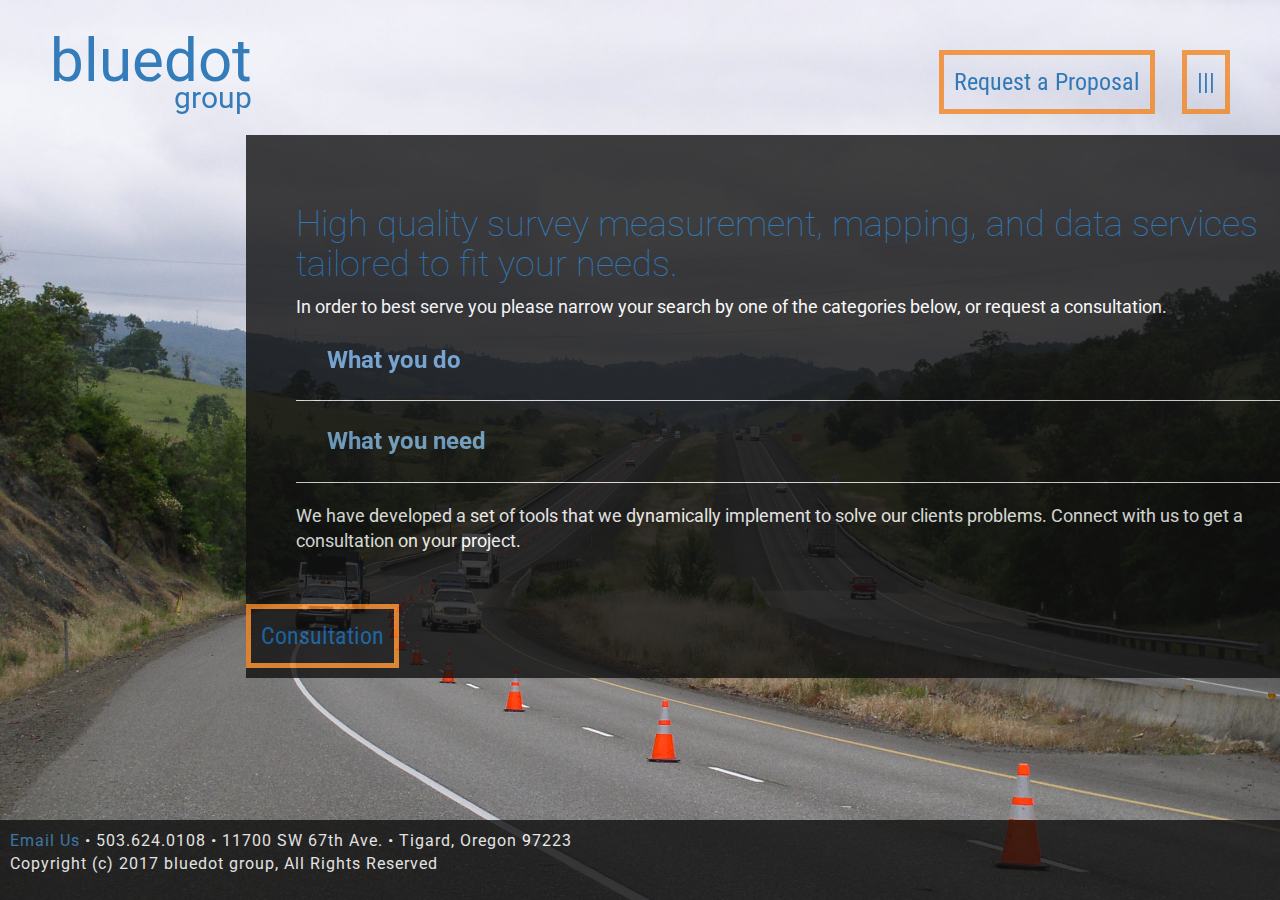
==== newLook.html @ 617af046 "format and style webpage, add basic js to control flow" ====
<!DOCTYPE html>
<html>

<head>
  <meta charset="utf-8">
  <link rel="stylesheet" href="css/bootstrap.css" type="text/css">
  <link rel="stylesheet" href="css/newLook.css" type="text/css">
  <script src="js/jquery-3.2.1.js" type="text/javascript"></script>
  <script src="js/scripts.js" type="text/javascript"></script>
  <link href="https://fonts.googleapis.com/css?family=Roboto|Roboto+Condensed|Lato" rel="stylesheet">
  <title>bluedot group | Land Surveying and Mapping | AEC Support Services | Oregon</title>
</head>

<body class="bg-img">
  <div class="container">
    <div class="topBar">
      <div class="logo">
        <p><span id="topLogo">bluedot</span></p>
        <p><span id="bottomLogo">group</span></p>
      </div>
      <div class="rfp">
        <button id="rfp" type="button" name="button">Request a Proposal</button>
      </div>
      <div class="navigation">
        <button id="nav" type="button" name="button">|||</button>
      </div>
    </div>
    <div class="intro">
      <h1><span>High quality survey measurement, mapping, and data services tailored to fit your needs.</span></h1>
      <p>In order to best serve you please narrow your search by one of the categories below, or request a consultation.
      </p>

      <h2><button id="whatYouDo" class="coolBottom" type="button" name="button">What you do</button></h2>
      <div class="whatYouDo">
        <h3><button class="coolBottom" type="button" name="button">Architects</button> | <button class="coolBottom" type="button" name="button">Engineers</button> | <button class="coolBottom" type="button" name="button">Construction Contractors</button> | <button class="coolBottom" type="button" name="button">Developers</button> | <button class="coolBottom" type="button" name="button">Land Owners</button></h3>
      </div>

      <hr>

      <h2><button id="whatYouNeed" class="coolBottom" type="button" name="button">What you need</button></h2>

      <div class="whatYouNeed">
        <h3><button id="preDesign" class="coolBottom" type="button" name="button">Pre-Design Survey</button> | <button id="preCon" class="coolBottom" type="button" name="button">Pre/Post-Construction Record of Survey</button> | <button class="coolBottom" type="button" name="button">Airport Survey</button> | <button class="coolBottom" type="button" name="button">ALTA Land Title Survey</button> | </h3>
      </div>

      <hr>
      <p>We have developed a set of tools that we dynamically implement to solve our clients problems. Connect with us to get a consultation on your project.</p>
      <button id="consult" type="button" name="button">Consultation</button>
    </div>

<!-- //Current time to bid
    <div class="progress">
      <div class="progress-bar" role="progressbar" style="width: 40%" aria-valuenow="50" aria-valuemin="0" aria-valuemax="100"></div>
    </div>
Current NTP to field
<div class="progress">
  <div class="progress-bar" role="progressbar" style="width: 80%" aria-valuenow="50" aria-valuemin="0" aria-valuemax="100"></div>
</div> -->

  </div>


  <footer id="footer-container">
    <p><a href="mailto:info@bluedotgrp.com">Email Us</a> &bull; 503.624.0108 &bull; 11700 SW 67th Ave. &bull; Tigard, Oregon 97223 <br> Copyright (c) 2017 bluedot group, All Rights Reserved</p>
  </footer>
</body>

</html>
---- css/newLook.css ----
.bg-img {
  background-color: #efefef;
  background-image: url(../images/bg-img.jpg);
  background-position: top;
  background-repeat: no-repeat;
  background-size: cover;
  opacity: 0.8;
}

.container {
  /*background-color: #efefef;
  margin-left: 0px;*/
}

/*Elements that compose topBar*/
.topBar {
width: 100%;
margin-left: 10px;
padding-bottom: 130px;
}

.logo {
  position: fixed;
  left: 50px;
  top: 50px;
  line-height: 150%;
  text-align: right;
}

.logo p {
  margin: 0px;
  padding: 0px;
}

span#topLogo {
  font-family: 'Roboto', sans-serif;
  font-size: 60px;
  color: #055faa;
  padding: 0px;
  margin: 0px;
}
span#bottomLogo {
  font-family: 'Roboto', sans-serif;
  font-size: 30px;
  color: #055faa;
  padding: 0px;
  margin: 0px;
}

#rfp {
  position: fixed;
  right: 125px;
  top: 50px;
  background-color: transparent;
}

#nav {
  position: fixed;
  right: 50px;
  top: 50px;
  background-color: transparent;
}

#nav:hover {
  background-color: #f28522;
  color: White;
}



button#rfp, button#nav, button#consult {
  font-size: 24px;
  color: #055faa;
  font-family: 'Roboto Condensed';
  background-color: transparent;
  border-style: solid;
  border-color: #f28522;
  border-width: 5px;
  transition: background-color 0.5s ease;
  /*background-color: transparent;*/
  padding: 10px;
}

#rfp:hover, #nav:hover, #consult:hover {
  background-color: #f28522;
  color: White;
}

button#consult {
  position: relative;
  left: -50px;
  bottom: -40px;
  background-color: #111;
}

/*End of topBar elements*/
.intro {
  position: relative;
  top: 30%;
  left: 15%;
  /*padding-top: 130px;*/
  background-color: #111;
  margin: 5px;
  padding: 50px;
}

/*.intro li {
  list-style: none;
  display: inline;
}*/

/*.leadToContent {
  color: #055faa;
}*/
/*.backedText {
  background-color: transparent;
  border-style: solid;
  border-width: 3px;
  border-color: #f28522;
  font-size: 24px;
  letter-spacing: 1px;
  color: #055faa;
  padding-top: 7px;
  padding-bottom: 7px;
  padding-right: 15px;
  padding-left: 15px;
  transition: background-color 0.5s ease;
}*/

/*.backedText:hover {
  background-color: #f28522;
  color: White;
}*/


.intro h1 {
  font-family: 'Roboto', sans-serif;
  font-weight: lighter;
  color: #055faa;
}

.intro h2 {
  font-family: 'Roboto', sans-serif;
  font-weight: bolder;
  position: relative;
  left: 24px;
  color: white;
  letter-spacing: 4px;
}

.intro p {
  font-family: 'Roboto', sans-serif;
  font-size: 18px;
  color: white;

}

button.coolBottom {
  background-color: transparent;
  border-style: none;
  color: #78aadb;
  font-size: 24px;
  font-family: 'Roboto';
  padding: 7px;
}
button.coolBottom:hover {
  color: #055faa;
}

/*CODE by Ian Lunn*/
/*Refactored by NEMM*/
/* Underline From Left */
.coolBottom {
  display: inline-block;
  vertical-align: middle;
  -webkit-transform: perspective(1px) translateZ(0);
  transform: perspective(1px) translateZ(0);
  box-shadow: 0 0 1px transparent;
  position: relative;
  overflow: hidden;
}
.coolBottom:before {
  content: "";
  position: absolute;
  z-index: -1;
  left: 0;
  right: 100%;
  bottom: 0;
  background: #f28522;
  height: 4px;
  -webkit-transition-property: right;
  transition-property: right;
  -webkit-transition-duration: 0.4s;
  transition-duration: 0.4s;
  -webkit-transition-timing-function: ease-out;
  transition-timing-function: ease-out;
}
.coolBottom:hover:before, .coolBottom:focus:before, .coolBottom:active:before {
  right: 0;
}
/*CODE by Ian Lunn*/

.whatYouDo, .whatYouNeed, .whatWeDo, .fieldTech, .officeTech {
  display: none;
}

.progress {
  border-style: solid;
  border-color: #f28522;
}

#footer-container {
  position: fixed;
  bottom: 0px;
  width: 100%;
  height: 80px;
  background-color: #111;
  font-family: 'Roboto', sans-serif;
  font-size: 16px;
  color: white;
}

#footer-container p {
  padding: 10px;
  letter-spacing: 1px;
  /*margin-top: 30px;*/
}
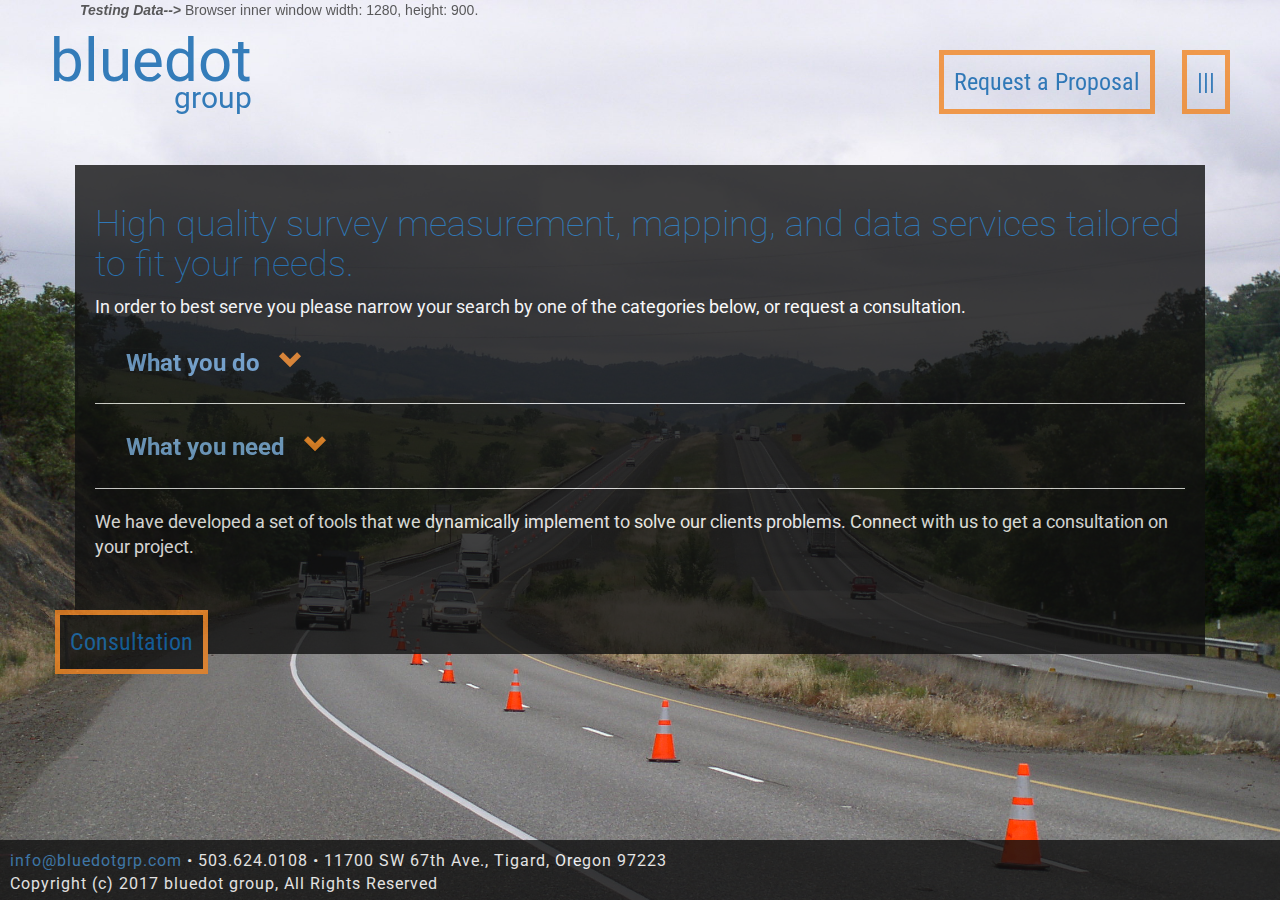
==== commit fa9dc2e2: "complete basic concept of site landing" ====
--- a/newLook.html
+++ b/newLook.html
@@ -21,6 +21,22 @@
       <div class="rfp">
         <button id="rfp" type="button" name="button">Request a Proposal</button>
       </div>
+      <!-- Testing Section -->
+      <p id="testing"></p>
+      <script>
+        var w = window.innerWidth ||
+          document.documentElement.clientWidth ||
+          document.body.clientWidth;
+
+        var h = window.innerHeight ||
+          document.documentElement.clientHeight ||
+          document.body.clientHeight;
+
+        var x = document.getElementById("testing");
+        x.innerHTML = "<em><strong>Testing Data--></strong></em> Browser inner window width: " + w + ", height: " + h + ".";
+      </script>
+      <!-- Testing Section -->
+
       <div class="navigation">
         <button id="nav" type="button" name="button">|||</button>
       </div>
@@ -30,39 +46,29 @@
       <p>In order to best serve you please narrow your search by one of the categories below, or request a consultation.
       </p>
 
-      <h2><button id="whatYouDo" class="coolBottom" type="button" name="button">What you do</button></h2>
+
+
+      <h2><button id="whatYouDo" class="coolBottom" type="button" name="button">What you do &nbsp;<span id="expand-whatYouDo" class="glyphicon glyphicon-chevron-down"></span></button></h2>
+
+
       <div class="whatYouDo">
-        <h3><button class="coolBottom" type="button" name="button">Architects</button> | <button class="coolBottom" type="button" name="button">Engineers</button> | <button class="coolBottom" type="button" name="button">Construction Contractors</button> | <button class="coolBottom" type="button" name="button">Developers</button> | <button class="coolBottom" type="button" name="button">Land Owners</button></h3>
+        <h3><button class="coolBottom" type="button" name="button">Architects</button> | <button class="coolBottom" type="button" name="button">Engineers</button> | <button class="coolBottom" type="button" name="button">Construction Contractors</button> | <button class="coolBottom" type="button" name="button">Developers</button> | <button class="coolBottom" type="button" name="button">Land Owners</button> | &nbsp;<button class="coolDot collapse" data-group="whatYouDo" type="button" name="button"><span class="glyphicon glyphicon-chevron-up" ></span></button></h3>
       </div>
 
       <hr>
 
-      <h2><button id="whatYouNeed" class="coolBottom" type="button" name="button">What you need</button></h2>
+      <h2><button id="whatYouNeed" class="coolBottom" type="button" name="button">What you need &nbsp;<span id="expand-whatYouNeed" class="glyphicon glyphicon-chevron-down"></span></button></h2>
 
       <div class="whatYouNeed">
-        <h3><button id="preDesign" class="coolBottom" type="button" name="button">Pre-Design Survey</button> | <button id="preCon" class="coolBottom" type="button" name="button">Pre/Post-Construction Record of Survey</button> | <button class="coolBottom" type="button" name="button">Airport Survey</button> | <button class="coolBottom" type="button" name="button">ALTA Land Title Survey</button> | </h3>
+        <h3><button id="preDesign" class="coolBottom" type="button" name="button">Pre-Design Survey</button> | <button id="preCon" class="coolBottom" type="button" name="button">Pre/Post-Construction Record of Survey</button> | <button class="coolBottom" type="button" name="button">Airport Survey</button> | <button class="coolBottom" type="button" name="button">ALTA Land Title Survey</button> | &nbsp;<button class="coolDot collapse" data-group="whatYouNeed" type="button" name="button"><span class="glyphicon glyphicon-chevron-up" ></span></button></h3>
       </div>
-
       <hr>
       <p>We have developed a set of tools that we dynamically implement to solve our clients problems. Connect with us to get a consultation on your project.</p>
       <button id="consult" type="button" name="button">Consultation</button>
     </div>
-
-<!-- //Current time to bid
-    <div class="progress">
-      <div class="progress-bar" role="progressbar" style="width: 40%" aria-valuenow="50" aria-valuemin="0" aria-valuemax="100"></div>
-    </div>
-Current NTP to field
-<div class="progress">
-  <div class="progress-bar" role="progressbar" style="width: 80%" aria-valuenow="50" aria-valuemin="0" aria-valuemax="100"></div>
-</div> -->
-
   </div>
-
-
   <footer id="footer-container">
-    <p><a href="mailto:info@bluedotgrp.com">Email Us</a> &bull; 503.624.0108 &bull; 11700 SW 67th Ave. &bull; Tigard, Oregon 97223 <br> Copyright (c) 2017 bluedot group, All Rights Reserved</p>
+    <p><a href="mailto:info@bluedotgrp.com">info@bluedotgrp.com</a> &bull; 503.624.0108 &bull; 11700 SW 67th Ave., Tigard, Oregon 97223 <br> Copyright (c) 2017 bluedot group, All Rights Reserved</p>
   </footer>
 </body>
-
 </html>
--- a/css/newLook.css
+++ b/css/newLook.css
@@ -7,6 +7,11 @@
   opacity: 0.8;
 }
 
+body, html {
+  height: 100%;
+  overflow-y: auto;
+}
+
 .container {
   /*background-color: #efefef;
   margin-left: 0px;*/
@@ -88,7 +93,7 @@
 
 button#consult {
   position: relative;
-  left: -50px;
+  left: -40px;
   bottom: -40px;
   background-color: #111;
 }
@@ -97,11 +102,12 @@
 .intro {
   position: relative;
   top: 30%;
-  left: 15%;
+  /*left: 15%;*/
   /*padding-top: 130px;*/
   background-color: #111;
   margin: 5px;
-  padding: 50px;
+  padding: 20px;
+  margin-bottom: 80px;
 }
 
 /*.intro li {
@@ -166,11 +172,31 @@
 button.coolBottom:hover {
   color: #055faa;
 }
+button.coolBottom:focus {
+  outline: none;
+}
+
+button.coolDot {
+  background-color: transparent;
+  border-style: none;
+  border-radius: 50%;
+  color: #78aadb;
+  font-size: 24px;
+  font-family: 'Roboto';
+  transition: background-color 0.5s ease;
+  padding: 10px;
+  outline: none;
+}
+
+.coolDot:hover {
+  background-color: #055faa;
+  border-radius: 50%;
+}
 
 /*CODE by Ian Lunn*/
 /*Refactored by NEMM*/
 /* Underline From Left */
-.coolBottom {
+.coolBottom, .coolDot {
   display: inline-block;
   vertical-align: middle;
   -webkit-transform: perspective(1px) translateZ(0);
@@ -213,7 +239,7 @@
   position: fixed;
   bottom: 0px;
   width: 100%;
-  height: 80px;
+  height: 60px;
   background-color: #111;
   font-family: 'Roboto', sans-serif;
   font-size: 16px;
@@ -223,5 +249,23 @@
 #footer-container p {
   padding: 10px;
   letter-spacing: 1px;
-  /*margin-top: 30px;*/
-}
+}
+
+span.glyphicon {
+  color: #f28522;
+  padding-left: 7px;
+  padding-right: 7px;
+}
+
+#collapse:hover {
+  cursor: pointer;
+}
+
+button.bd-disabled {
+  background-color: transparent;
+  border-style: none;
+  color: #055faa;
+  font-size: 24px;
+  font-family: 'Roboto';
+  padding: 7px;
+}
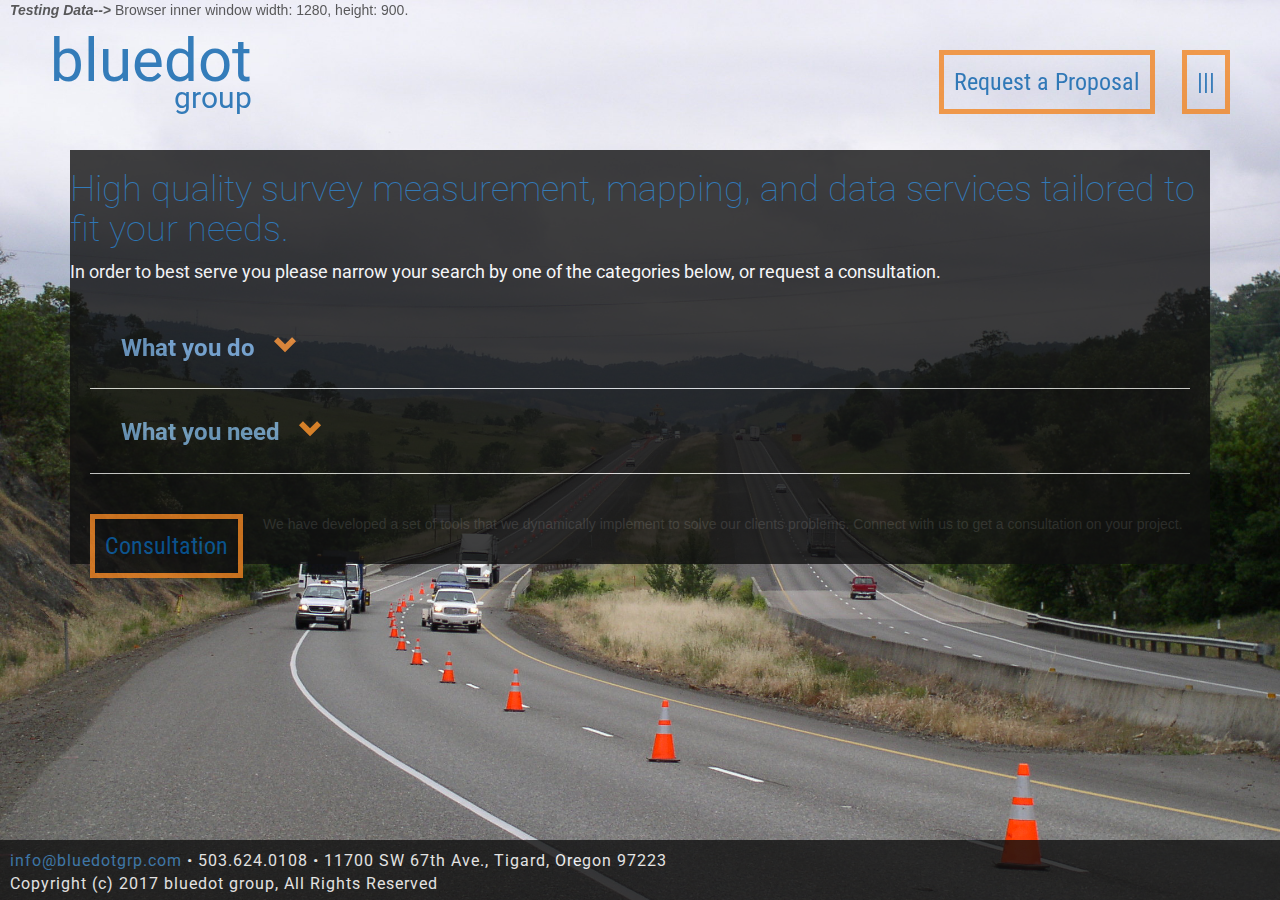
==== commit 7396dbd1: "refactor css and html" ====
--- a/newLook.html
+++ b/newLook.html
@@ -12,8 +12,9 @@
 </head>
 
 <body class="bg-img">
-  <div class="container">
-    <div class="topBar">
+  <div class="topBar">
+
+    <header>
       <div class="logo">
         <p><span id="topLogo">bluedot</span></p>
         <p><span id="bottomLogo">group</span></p>
@@ -36,15 +37,29 @@
         x.innerHTML = "<em><strong>Testing Data--></strong></em> Browser inner window width: " + w + ", height: " + h + ".";
       </script>
       <!-- Testing Section -->
-
       <div class="navigation">
         <button id="nav" type="button" name="button">|||</button>
       </div>
-    </div>
+
+    </header>
+
+
+  </div>
+
+  <div class="container">
+    <div class="wrapper">
+
+<div class="header-container">
+  <h1><span>High quality survey measurement, mapping, and data services tailored to fit your needs.</span></h1>
+  <p>In order to best serve you please narrow your search by one of the categories below, or request a consultation.
+  </p>
+</div>
+
+
+
     <div class="intro">
-      <h1><span>High quality survey measurement, mapping, and data services tailored to fit your needs.</span></h1>
-      <p>In order to best serve you please narrow your search by one of the categories below, or request a consultation.
-      </p>
+<div class="scroll-container">
+
 
 
 
@@ -63,12 +78,23 @@
         <h3><button id="preDesign" class="coolBottom" type="button" name="button">Pre-Design Survey</button> | <button id="preCon" class="coolBottom" type="button" name="button">Pre/Post-Construction Record of Survey</button> | <button class="coolBottom" type="button" name="button">Airport Survey</button> | <button class="coolBottom" type="button" name="button">ALTA Land Title Survey</button> | &nbsp;<button class="coolDot collapse" data-group="whatYouNeed" type="button" name="button"><span class="glyphicon glyphicon-chevron-up" ></span></button></h3>
       </div>
       <hr>
-      <p>We have developed a set of tools that we dynamically implement to solve our clients problems. Connect with us to get a consultation on your project.</p>
-      <button id="consult" type="button" name="button">Consultation</button>
+      <br>
     </div>
+
+      <footer><button id="consult" type="button" name="button">Consultation</button><p>We have developed a set of tools that we dynamically implement to solve our clients problems. Connect with us to get a consultation on your project.</p></footer>
+
+
+
+
+    </div>
+
   </div>
+
+  </div>
+
   <footer id="footer-container">
     <p><a href="mailto:info@bluedotgrp.com">info@bluedotgrp.com</a> &bull; 503.624.0108 &bull; 11700 SW 67th Ave., Tigard, Oregon 97223 <br> Copyright (c) 2017 bluedot group, All Rights Reserved</p>
   </footer>
 </body>
+
 </html>
--- a/css/newLook.css
+++ b/css/newLook.css
@@ -9,7 +9,6 @@
 
 body, html {
   height: 100%;
-  overflow-y: auto;
 }
 
 .container {
@@ -20,9 +19,25 @@
 /*Elements that compose topBar*/
 .topBar {
 width: 100%;
+height: 150px;
 margin-left: 10px;
-padding-bottom: 130px;
-}
+margin-bottom: 50px;
+position: fixed;
+z-index: 2;
+background-color: transparent;
+}
+
+.header-container {
+  position: absolute center;
+  top: 150px;
+  background-color: #111;
+  margin-top: 150px;
+  width: 100%;
+}
+
+/*.scroll-container {
+  overflow-y: scroll;
+}*/
 
 .logo {
   position: fixed;
@@ -30,6 +45,7 @@
   top: 50px;
   line-height: 150%;
   text-align: right;
+  z-index: 3;
 }
 
 .logo p {
@@ -93,23 +109,30 @@
 
 button#consult {
   position: relative;
-  left: -40px;
-  bottom: -40px;
-  background-color: #111;
-}
+  /*left: -40px;
+  bottom: -40px;*/
+  background-color: #111;
+  float: left;
+  margin-right: 20px;
+}
+
 
 /*End of topBar elements*/
 .intro {
   position: relative;
   top: 30%;
   /*left: 15%;*/
-  /*padding-top: 130px;*/
-  background-color: #111;
-  margin: 5px;
+  background-color: #111;
+  /*margin: 5px;*/
+  margin-top: 0px;
   padding: 20px;
-  margin-bottom: 80px;
-}
-
+  margin-bottom: 85px;
+  min-height: 100%;
+}
+
+.intro footer p {
+
+}
 /*.intro li {
   list-style: none;
   display: inline;
@@ -139,10 +162,11 @@
 }*/
 
 
-.intro h1 {
+.header-container h1 {
   font-family: 'Roboto', sans-serif;
   font-weight: lighter;
   color: #055faa;
+  padding-top: 20px;
 }
 
 .intro h2 {
@@ -154,11 +178,14 @@
   letter-spacing: 4px;
 }
 
-.intro p {
+.header-container p {
   font-family: 'Roboto', sans-serif;
   font-size: 18px;
   color: white;
-
+  margin-bottom: 0px;
+}
+
+.intro header {
 }
 
 button.coolBottom {
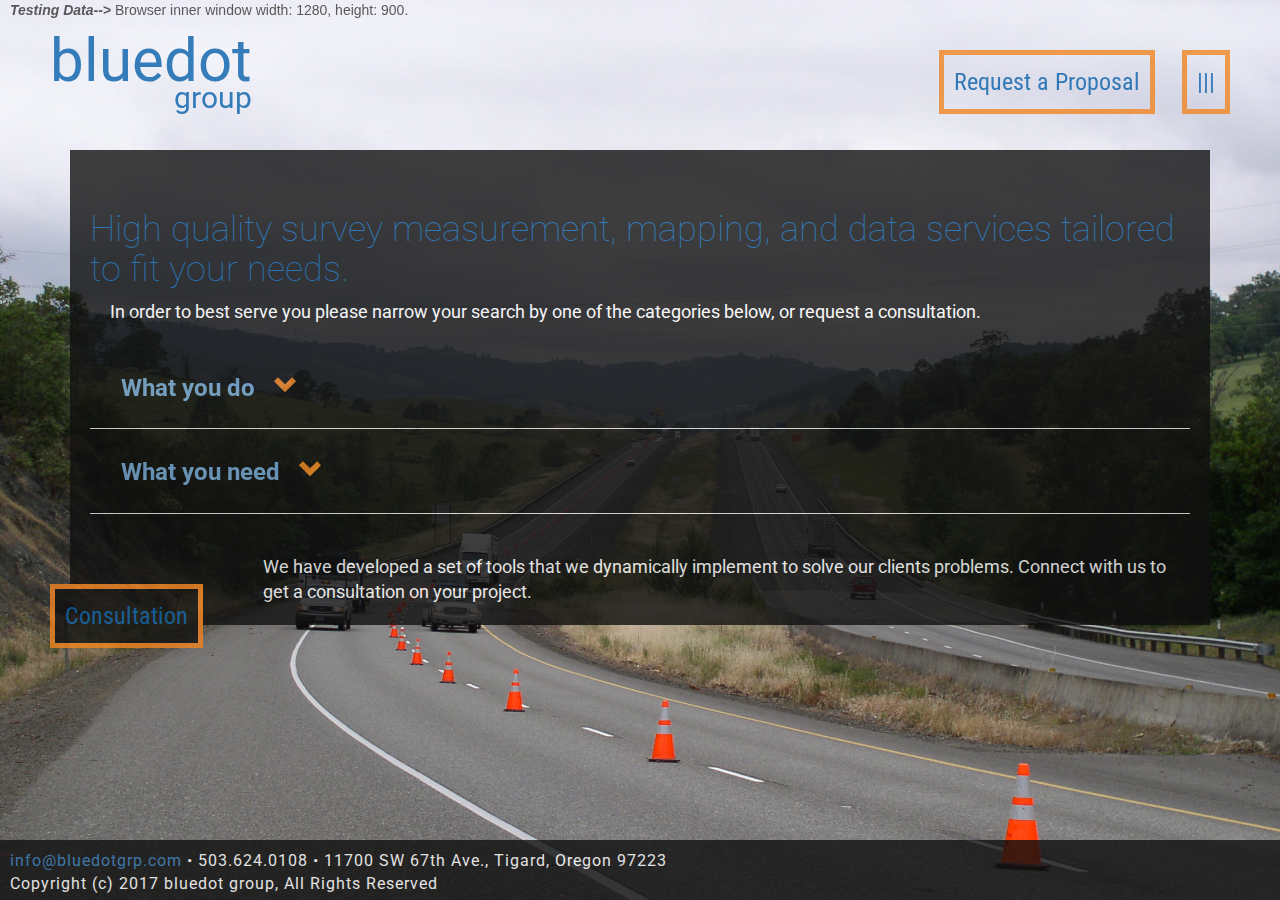
==== commit d89fe060: "refactor styling" ====
--- a/newLook.html
+++ b/newLook.html
@@ -45,50 +45,56 @@
 
 
   </div>
+<div class="rightSideBar">
 
+</div>
   <div class="container">
+
+
     <div class="wrapper">
 
-<div class="header-container">
-  <h1><span>High quality survey measurement, mapping, and data services tailored to fit your needs.</span></h1>
-  <p>In order to best serve you please narrow your search by one of the categories below, or request a consultation.
-  </p>
-</div>
+      <div class="header-container">
+        <h1><span>High quality survey measurement, mapping, and data services tailored to fit your needs.</span></h1>
+        <p>In order to best serve you please narrow your search by one of the categories below, or request a consultation.
+        </p>
+      </div>
 
 
 
-    <div class="intro">
-<div class="scroll-container">
+      <div class="intro">
+        <div class="scroll-container">
 
 
 
 
-      <h2><button id="whatYouDo" class="coolBottom" type="button" name="button">What you do &nbsp;<span id="expand-whatYouDo" class="glyphicon glyphicon-chevron-down"></span></button></h2>
+          <h2><button id="whatYouDo" class="coolBottom" type="button" name="button">What you do &nbsp;<span id="expand-whatYouDo" class="glyphicon glyphicon-chevron-down"></span></button></h2>
 
 
-      <div class="whatYouDo">
-        <h3><button class="coolBottom" type="button" name="button">Architects</button> | <button class="coolBottom" type="button" name="button">Engineers</button> | <button class="coolBottom" type="button" name="button">Construction Contractors</button> | <button class="coolBottom" type="button" name="button">Developers</button> | <button class="coolBottom" type="button" name="button">Land Owners</button> | &nbsp;<button class="coolDot collapse" data-group="whatYouDo" type="button" name="button"><span class="glyphicon glyphicon-chevron-up" ></span></button></h3>
-      </div>
+          <div class="whatYouDo">
+            <h3><button class="coolBottom" type="button" name="button">Architects</button> | <button class="coolBottom" type="button" name="button">Engineers</button> | <button class="coolBottom" type="button" name="button">Construction Contractors</button> | <button class="coolBottom" type="button" name="button">Developers</button> | <button class="coolBottom" type="button" name="button">Land Owners</button> | &nbsp;<button class="coolDot collapse" data-group="whatYouDo" type="button" name="button"><span class="glyphicon glyphicon-chevron-up" ></span></button></h3>
+          </div>
 
-      <hr>
+          <hr>
 
-      <h2><button id="whatYouNeed" class="coolBottom" type="button" name="button">What you need &nbsp;<span id="expand-whatYouNeed" class="glyphicon glyphicon-chevron-down"></span></button></h2>
+          <h2><button id="whatYouNeed" class="coolBottom" type="button" name="button">What you need &nbsp;<span id="expand-whatYouNeed" class="glyphicon glyphicon-chevron-down"></span></button></h2>
 
-      <div class="whatYouNeed">
-        <h3><button id="preDesign" class="coolBottom" type="button" name="button">Pre-Design Survey</button> | <button id="preCon" class="coolBottom" type="button" name="button">Pre/Post-Construction Record of Survey</button> | <button class="coolBottom" type="button" name="button">Airport Survey</button> | <button class="coolBottom" type="button" name="button">ALTA Land Title Survey</button> | &nbsp;<button class="coolDot collapse" data-group="whatYouNeed" type="button" name="button"><span class="glyphicon glyphicon-chevron-up" ></span></button></h3>
-      </div>
-      <hr>
-      <br>
-    </div>
+          <div class="whatYouNeed">
+            <h3><button id="preDesign" class="coolBottom" type="button" name="button">Pre-Design Survey</button> | <button id="preCon" class="coolBottom" type="button" name="button">Pre/Post-Construction Record of Survey</button> | <button class="coolBottom" type="button" name="button">Airport Survey</button> | <button class="coolBottom" type="button" name="button">ALTA Land Title Survey</button> | &nbsp;<button class="coolDot collapse" data-group="whatYouNeed" type="button" name="button"><span class="glyphicon glyphicon-chevron-up" ></span></button></h3>
+          </div>
+          <hr>
+          <br>
+        </div>
 
-      <footer><button id="consult" type="button" name="button">Consultation</button><p>We have developed a set of tools that we dynamically implement to solve our clients problems. Connect with us to get a consultation on your project.</p></footer>
+        <footer><button id="consult" type="button" name="button">Consultation</button>
+          <p>We have developed a set of tools that we dynamically implement to solve our clients problems. Connect with us to get a consultation on your project.</p>
+        </footer>
 
 
 
 
+      </div>
+
     </div>
-
-  </div>
 
   </div>
 
--- a/css/newLook.css
+++ b/css/newLook.css
@@ -9,6 +9,13 @@
 
 body, html {
   height: 100%;
+}
+
+.rightSideBar {
+width: 25%;
+position: fixed;
+right: 0px;
+background-color: #111;
 }
 
 .container {
@@ -32,6 +39,8 @@
   top: 150px;
   background-color: #111;
   margin-top: 150px;
+  padding-left: 20px;
+  padding-top: 20px;
   width: 100%;
 }
 
@@ -109,8 +118,8 @@
 
 button#consult {
   position: relative;
-  /*left: -40px;
-  bottom: -40px;*/
+  left: -40px;
+  bottom: -30px;
   background-color: #111;
   float: left;
   margin-right: 20px;
@@ -121,9 +130,7 @@
 .intro {
   position: relative;
   top: 30%;
-  /*left: 15%;*/
   background-color: #111;
-  /*margin: 5px;*/
   margin-top: 0px;
   padding: 20px;
   margin-bottom: 85px;
@@ -167,6 +174,7 @@
   font-weight: lighter;
   color: #055faa;
   padding-top: 20px;
+  padding-right: 20px;
 }
 
 .intro h2 {
@@ -178,15 +186,15 @@
   letter-spacing: 4px;
 }
 
-.header-container p {
+.header-container p, .intro footer p {
   font-family: 'Roboto', sans-serif;
   font-size: 18px;
   color: white;
   margin-bottom: 0px;
-}
-
-.intro header {
-}
+  padding-left: 20px;
+}
+
+
 
 button.coolBottom {
   background-color: transparent;
